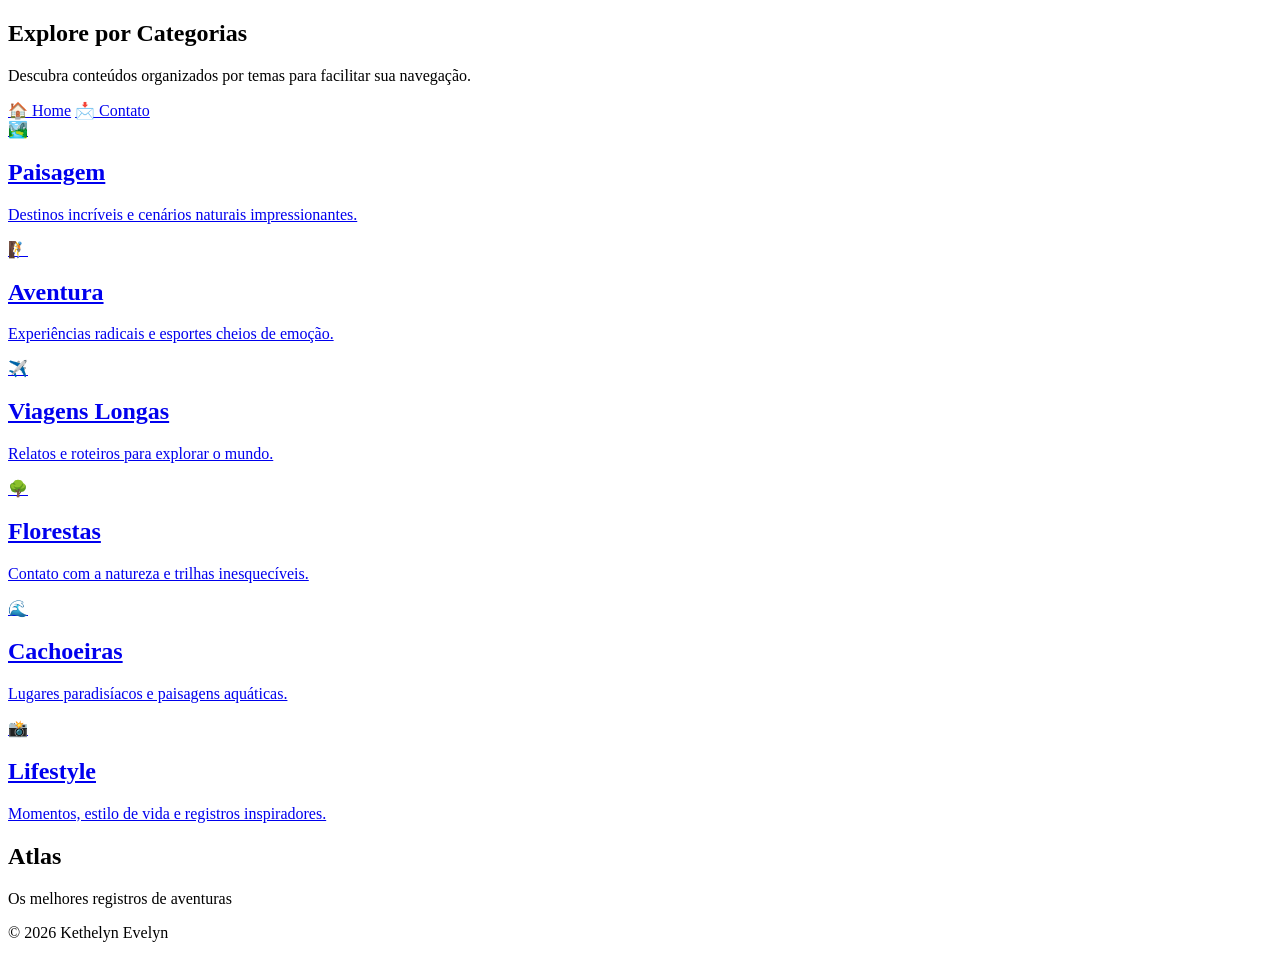
==== categorias.html @ 78ca54b2 "Update and rename Atlas Explore/categorias.html to categorias.html" ====
<!DOCTYPE html>
<html lang="en">
<head>
    <meta charset="UTF-8">
    <meta name="viewport" content="width=device-width, initial-scale=1.0">
    <title>Document</title>
    <link rel="stylesheet" href="categorias.css">
</head>
<body>
   <section class="container categories-section">
    
    <header class="section-header">
        <h1 class="page-title">Explore por Categorias</h1>
        <p class="section-subtitle">
            Descubra conteúdos organizados por temas para facilitar sua navegação.
        </p>
        <div class="navigation-buttons">
        <a href="index.html" class="btn btn-home">🏠 Home</a>
        <a href="contato.html" class="btn btn-contact">📩 Contato</a>
    </div>

    </header>

    <main class="categories-grid" aria-label="Lista de categorias">

        <article class="category-card">
            <a href="#" aria-label="Ver posts sobre Paisagem">
                <div class="card-content">
                    <span class="category-icon">🏞️</span>
                    <h2 class="category-title">Paisagem</h2>
                    <p class="category-description">
                        Destinos incríveis e cenários naturais impressionantes.
                    </p>
                </div>
            </a>
        </article>

        <article class="category-card">
            <a href="#" aria-label="Ver posts sobre Aventura">
                <div class="card-content">
                    <span class="category-icon">🧗</span>
                    <h2 class="category-title">Aventura</h2>
                    <p class="category-description">
                        Experiências radicais e esportes cheios de emoção.
                    </p>
                </div>
            </a>
        </article>

        <article class="category-card">
            <a href="#" aria-label="Ver posts sobre Viagens Longas">
                <div class="card-content">
                    <span class="category-icon">✈️</span>
                    <h2 class="category-title">Viagens Longas</h2>
                    <p class="category-description">
                        Relatos e roteiros para explorar o mundo.
                    </p>
                </div>
            </a>
        </article>

        <article class="category-card">
            <a href="#" aria-label="Ver posts sobre Florestas">
                <div class="card-content">
                    <span class="category-icon">🌳</span>
                    <h2 class="category-title">Florestas</h2>
                    <p class="category-description">
                        Contato com a natureza e trilhas inesquecíveis.
                    </p>
                </div>
            </a>
        </article>

        <article class="category-card">
            <a href="#" aria-label="Ver posts sobre Cachoeiras">
                <div class="card-content">
                    <span class="category-icon">🌊</span>
                    <h2 class="category-title">Cachoeiras</h2>
                    <p class="category-description">
                        Lugares paradisíacos e paisagens aquáticas.
                    </p>
                </div>
            </a>
        </article>

        <article class="category-card">
            <a href="#" aria-label="Ver posts sobre Lifestyle">
                <div class="card-content">
                    <span class="category-icon">📸</span>
                    <h2 class="category-title">Lifestyle</h2>
                    <p class="category-description">
                        Momentos, estilo de vida e registros inspiradores.
                    </p>
                </div>
            </a>
        </article>

    </main>

</section>

<footer id="footer">
    <div class="footer-content">
        <h2>Atlas</h2>
        <p>Os melhores registros de aventuras</p>
        <p>© 2026 Kethelyn Evelyn</p>
    </div>
</footer>
</body>
</html>
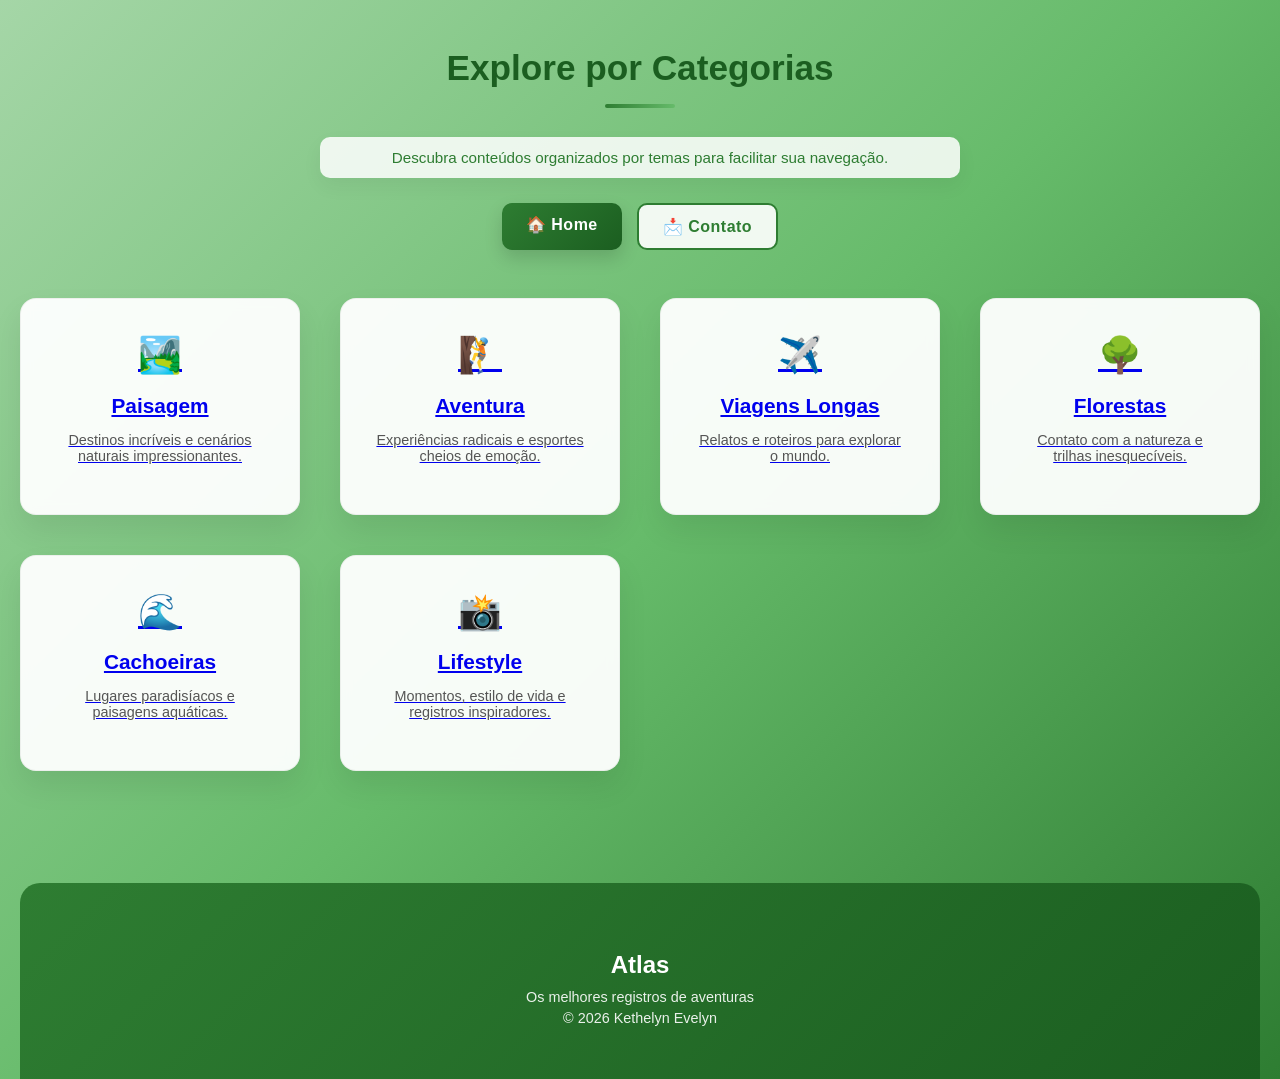
==== commit 434cecfe: "Add files via upload" ====
--- a/categorias.html
+++ b/categorias.html
@@ -107,4 +107,4 @@
     </div>
 </footer>
 </body>
-</html>
+</html>
--- a/categorias.css
+++ b/categorias.css
@@ -0,0 +1,176 @@
+/* ================= BASE ================= */
+body {
+  font-family: 'Segoe UI', Arial, sans-serif;
+  background: linear-gradient(135deg, #A5D6A7 0%, #66BB6A 50%, #2E7D32 100%);
+  min-height: 100vh;
+  margin: 0;
+  padding: 0 20px;
+  color: #1B5E20;
+}
+
+/* ================= GRID ================= */
+.categories-grid {
+  display: grid;
+  grid-template-columns: repeat(auto-fit, minmax(240px, 1fr));
+  gap: 2.5rem;
+  padding: 3rem 0;
+}
+
+/* ================= BOTÕES DE NAVEGAÇÃO ================= */
+.navigation-buttons {
+  margin-top: 25px;
+  display: flex;
+  gap: 15px;
+  justify-content: center;
+  flex-wrap: wrap;
+}
+
+.btn {
+  padding: 12px 24px;
+  border-radius: 10px;
+  text-decoration: none;
+  font-weight: 600;
+  transition: all 0.3s ease;
+  display: inline-block;
+  letter-spacing: 0.5px;
+}
+
+/* Botão Home */
+.btn-home {
+  background: linear-gradient(135deg, #2E7D32, #1B5E20);
+  color: #ffffff;
+  box-shadow: 0 8px 18px rgba(0, 0, 0, 0.15);
+}
+
+.btn-home:hover {
+  transform: translateY(-3px);
+  box-shadow: 0 12px 25px rgba(0, 0, 0, 0.2);
+}
+
+/* Botão Contato */
+.btn-contact {
+  background-color: rgba(255, 255, 255, 0.9);
+  color: #2E7D32;
+  border: 2px solid #2E7D32;
+}
+
+.btn-contact:hover {
+  background-color: #2E7D32;
+  color: #ffffff;
+  transform: translateY(-3px);
+}
+
+/* ================= CARD ================= */
+.category-card {
+  background: rgba(255, 255, 255, 0.95);
+  backdrop-filter: blur(6px);
+  padding: 2.2rem;
+  text-align: center;
+  border-radius: 16px;
+  box-shadow: 0 15px 30px rgba(0, 0, 0, 0.08);
+  transition: all 0.35s ease;
+  text-decoration: none;
+  color: #1B5E20;
+  border: 1px solid rgba(0, 0, 0, 0.05);
+  position: relative;
+  overflow: hidden;
+}
+
+/* Linha decorativa superior animada */
+.category-card::before {
+  content: "";
+  position: absolute;
+  top: 0;
+  left: 0;
+  width: 100%;
+  height: 4px;
+  background: linear-gradient(90deg, #2E7D32, #66BB6A);
+  transform: scaleX(0);
+  transform-origin: left;
+  transition: transform 0.4s ease;
+}
+
+/* Hover */
+.category-card:hover {
+  transform: translateY(-10px);
+  box-shadow: 0 20px 40px rgba(0, 0, 0, 0.12);
+}
+
+.category-card:hover::before {
+  transform: scaleX(1);
+}
+
+/* Ícone */
+.category-icon {
+  font-size: 2.2rem;
+  margin-bottom: 15px;
+  display: block;
+}
+
+/* Título do Card */
+.category-card h2,
+.category-card h3 {
+  font-size: 1.3rem;
+  font-weight: 600;
+  margin-bottom: 10px;
+}
+
+/* Descrição */
+.category-description {
+  font-size: 0.9rem;
+  color: #555;
+}
+
+/* ================= TÍTULO DA PÁGINA ================= */
+.page-title {
+  text-align: center;
+  margin-top: 3rem;
+  font-size: 2.2rem;
+  font-weight: 700;
+  color: #1B5E20;
+  position: relative;
+}
+
+/* Linha decorativa */
+.page-title::after {
+  content: "";
+  display: block;
+  width: 70px;
+  height: 4px;
+  background: linear-gradient(90deg, #2E7D32, #66BB6A);
+  margin: 1rem auto 0;
+  border-radius: 2px;
+}
+
+/* Subtítulo */
+.section-subtitle {
+  text-align: center;
+  max-width: 600px;
+  margin: 15px auto 0;
+  padding: 12px 20px;
+  background: rgba(255, 255, 255, 0.85);
+  border-radius: 10px;
+  font-size: 0.95rem;
+  color: #2E7D32;
+  box-shadow: 0 8px 20px rgba(0, 0, 0, 0.05);
+}
+
+/* ================= FOOTER ================= */
+.footer-content {
+  background: linear-gradient(135deg, #2E7D32, #1B5E20);
+  color: white;
+  text-align: center;
+  padding: 3rem 1rem;
+  margin-top: 4rem;
+  border-radius: 20px 20px 0 0;
+}
+
+.footer-content h2 {
+  margin-bottom: 10px;
+}
+
+.footer-content p {
+  margin: 5px 0;
+  font-size: 0.9rem;
+  opacity: 0.9;
+}
